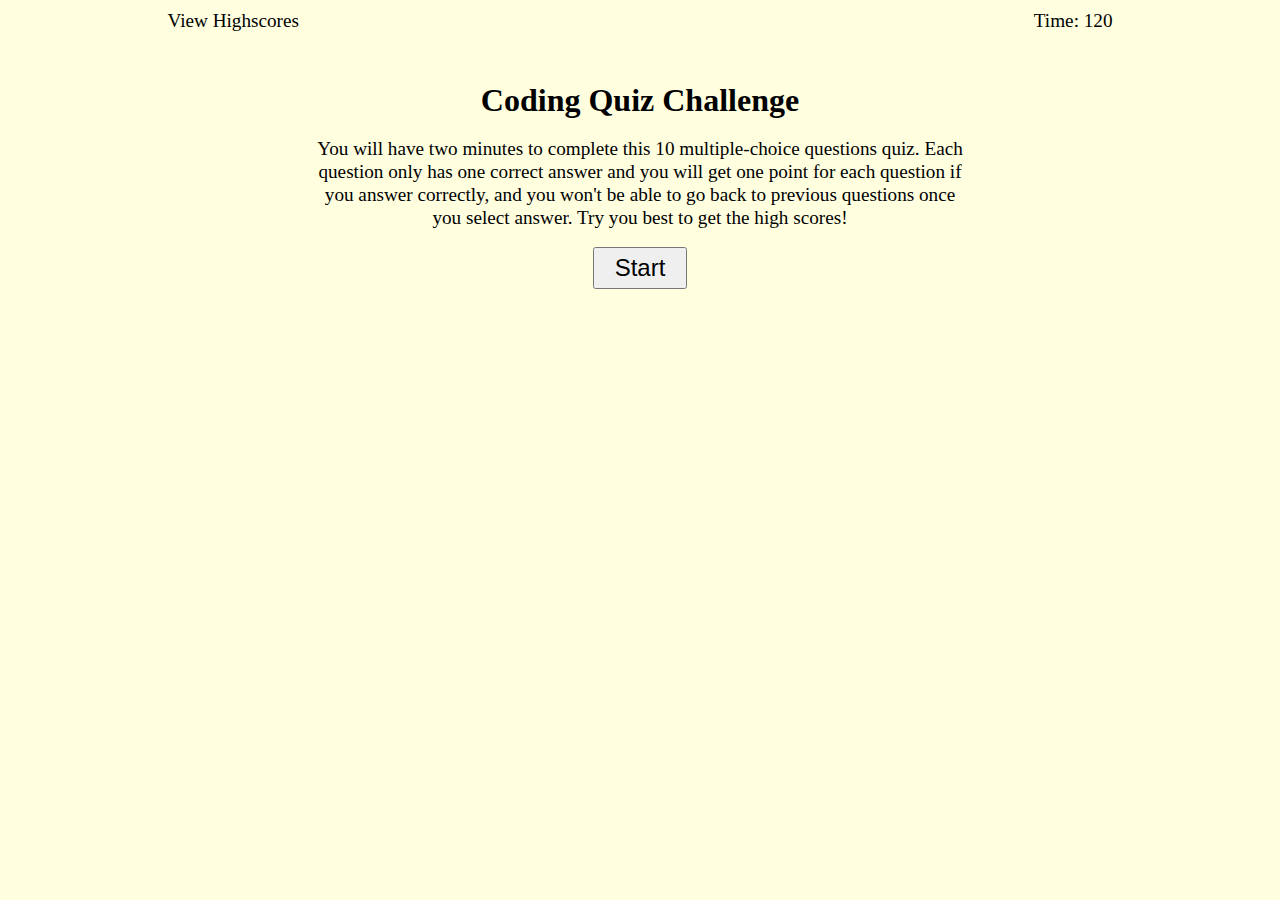
==== index.html @ 5753763d "Wednesday update" ====
<!DOCTYPE html>
<html lang="en">
<head>
    <meta charset="UTF-8">
    <meta name="viewport" content="width=device-width, initial-scale=1.0">
    <title>Coding Quiz</title>
    <link rel="stylesheet" href="style.css" />
</head>
<body>
    <div class="top">
        <div id="view-scores">View Highscores</div>
        <div id="time">Time: <span>120</span></div>
    </div>

    <div id="intro">
        <h1>Coding Quiz Challenge</h1>
        <br>
        <p>
            You will have two minutes to complete this 10 multiple-choice questions quiz. Each 
            question only has one correct answer and you will get one point for each question 
            if you answer correctly, and you won't be able to go back to previous questions once 
            you select answer. Try you best to get the high scores!
        </p>
        <br>
        <button id="start-btn">Start</button>
    </div>

    <div id="quiz-content" style="display: none">
        <h3 id="questions"></h3>
        <button id="answer-A"></button>
        <button id="answer-B"></button>
        <button id="answer-C"></button>
        <button id="answer-D"></button>
        <p id="hinter"></p>
    </div>

    <div style="display:none">
        <h2>All done!</h2>
        <p>Your scores: <span id="total-score"> </span></p>
        <div>Please enter your initial: <input id="initial"> </input></div>
        <button id="submit-btn">submit</button>
    </div>

    <div style="display: none">
        <h2>Highscores</h2>
        <div id="high-scores"></div>
        <button>Go Back</button>
        <button>Clear Highscores</button>
    </div>

    <script src="script.js"></script>
</body>
</html>
---- style.css ----
* {
    margin: 0;
    padding: 0;
    box-sizing: border-box;
}

body {
    font-family: Georgia, 'Times New Roman', Times, serif;
    background-color: lightyellow;
}

.top {
    display: flex;
    justify-content: space-around;
    margin-top: 10px;
    font-size: 120%;
}

#view-scores {
    margin-right: 200px;
}

#time {
    margin-left: 200px;
}

#intro {
    display: flex;
    flex-direction: column;
    align-items: center;
    margin: 50px 42ex 0 42ex;
}

#intro p {
    line-height: 1.2;
    text-align: center;
    font-size: 120%;
}

#start-btn {
    font-size: 150%;
    padding: 5px 20px 5px 20px;
}

#quiz-content {
    margin: 50px 42ex 0 42ex;
}

#questions {
    margin-bottom: 10px;
    font-size: 130%;
}

#answer-A, #answer-B, #answer-C, #answer-D {
    width: 100%;
    margin-top: 10px;
    text-align: left;
    padding: 10px 0 10px 10px;
    font-size: 100%;
}
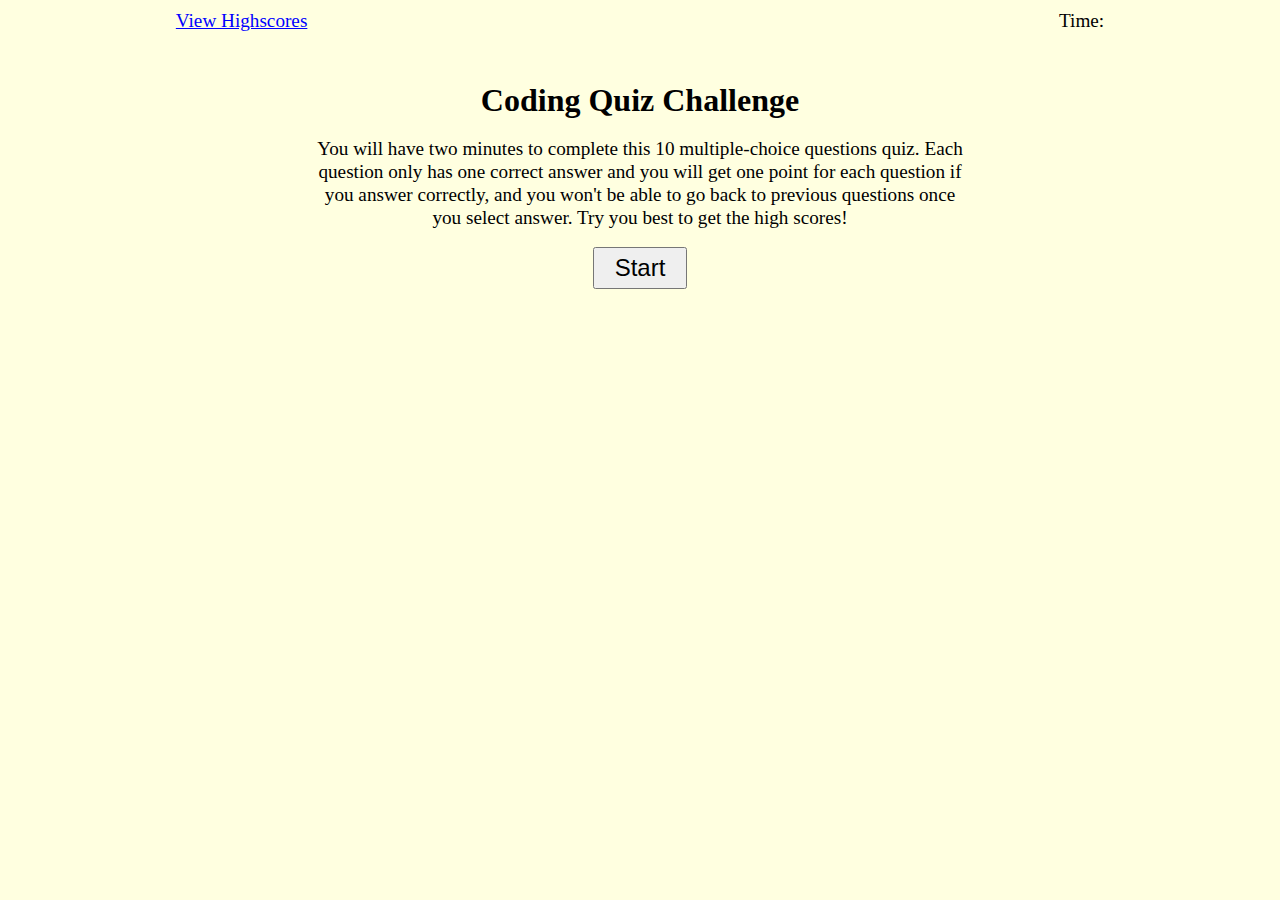
==== commit eb94d589: "Friday update" ====
--- a/index.html
+++ b/index.html
@@ -9,7 +9,7 @@
 <body>
     <div class="top">
         <div id="view-scores">View Highscores</div>
-        <div id="time">Time: <span>120</span></div>
+        <div id="time">Time: <span id="timer"> </span></div>
     </div>
 
     <div id="intro">
@@ -27,25 +27,18 @@
 
     <div id="quiz-content" style="display: none">
         <h3 id="questions"></h3>
-        <button id="answer-A"></button>
-        <button id="answer-B"></button>
-        <button id="answer-C"></button>
-        <button id="answer-D"></button>
+        <button id="answer-A" onclick="checkAnswer('A')"></button>
+        <button id="answer-B" onclick="checkAnswer('B')"></button>
+        <button id="answer-C" onclick="checkAnswer('C')"></button>
+        <button id="answer-D" onclick="checkAnswer('D')"></button>
         <p id="hinter"></p>
     </div>
 
-    <div style="display:none">
+    <div id ="done" style="display:none">
         <h2>All done!</h2>
-        <p>Your scores: <span id="total-score"> </span></p>
-        <div>Please enter your initial: <input id="initial"> </input></div>
-        <button id="submit-btn">submit</button>
-    </div>
-
-    <div style="display: none">
-        <h2>Highscores</h2>
-        <div id="high-scores"></div>
-        <button>Go Back</button>
-        <button>Clear Highscores</button>
+        <p class="done-section">Your final score is: <span id="total-score" class="done-section"> </span></p>
+        <div class="done-section">Please enter your initial: <input id="initial" class="done-section"> </input></div>
+        <button id="submit-btn" class="done-section">submit</button>
     </div>
 
     <script src="script.js"></script>
--- a/style.css
+++ b/style.css
@@ -18,6 +18,9 @@
 
 #view-scores {
     margin-right: 200px;
+    color: blue;
+    text-decoration: underline;
+    cursor: pointer;
 }
 
 #time {
@@ -57,4 +60,36 @@
     text-align: left;
     padding: 10px 0 10px 10px;
     font-size: 100%;
+}
+
+#done {
+    margin: 50px 42ex 0 42ex;
+}
+
+#done h2{
+    font-size: 150%;
+}
+
+.done-section {
+    margin-top: 10px;
+    font-size: 120%;
+}
+
+#submit-btn {
+    padding: 5px 10px 5px 10px;
+    font-size: 100%;
+}
+
+#show-score {
+    margin: 50px 42ex 0 42ex;
+}
+
+#show-score h2 {
+    font-size: 150%;
+}
+
+#back-btn, #clear-btn {
+    margin-right: 10px;
+    margin-top: 20px;
+    padding: 5px 10px 5px 10px;
 }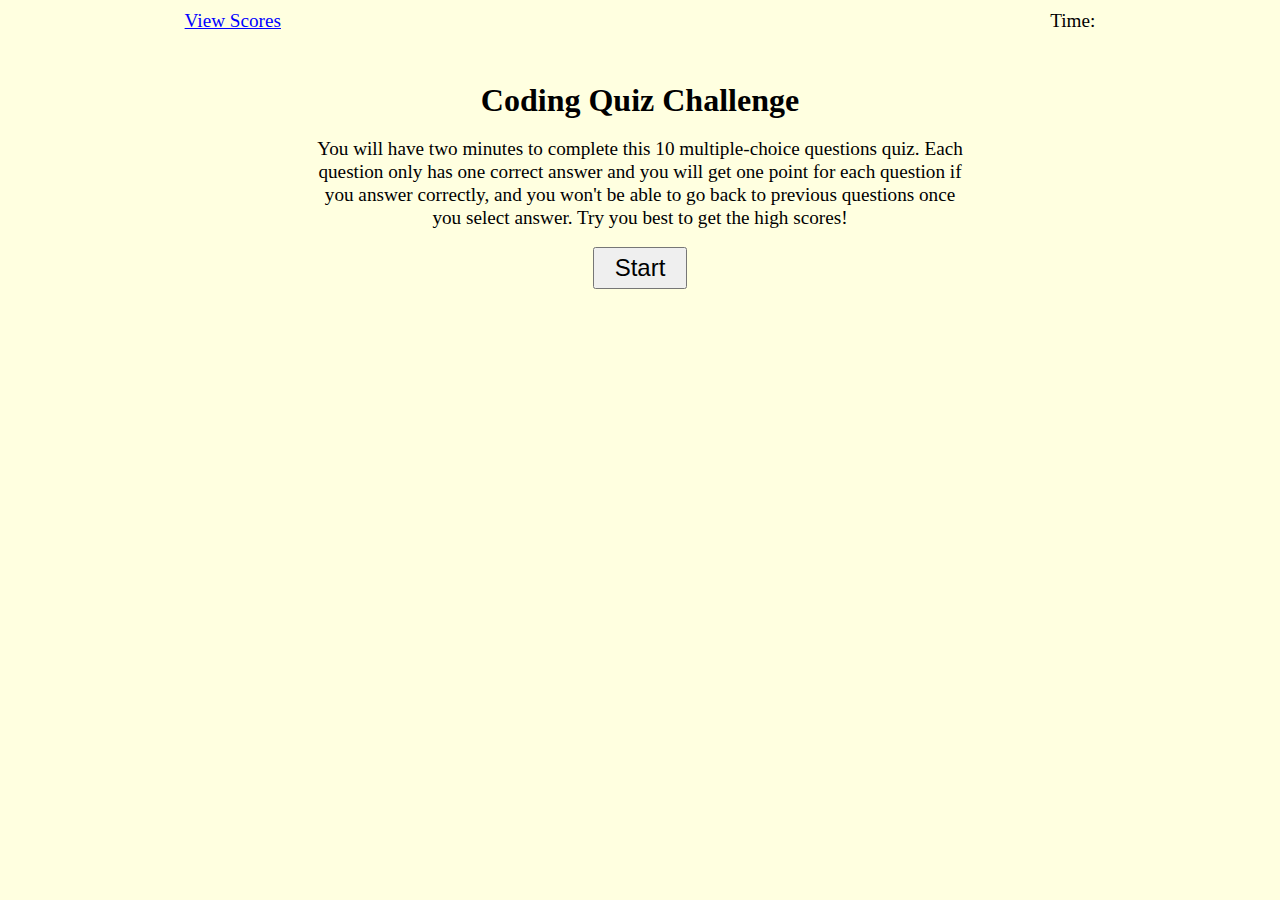
==== commit de29d2c2: "stylesheet update" ====
--- a/index.html
+++ b/index.html
@@ -8,7 +8,7 @@
 </head>
 <body>
     <div class="top">
-        <div id="view-scores">View Highscores</div>
+        <div id="view-scores">View Scores</div>
         <div id="time">Time: <span id="timer"> </span></div>
     </div>
 
--- a/style.css
+++ b/style.css
@@ -62,6 +62,11 @@
     font-size: 100%;
 }
 
+#hinter {
+    margin-top: 25px;
+    border-top: black solid 1px;
+}
+
 #done {
     margin: 50px 42ex 0 42ex;
 }
@@ -88,6 +93,14 @@
     font-size: 150%;
 }
 
+#high-scores p {
+    margin-top: 5px;
+    padding: 1px 0 2px 5px;
+    font-size: 120%;
+    color: darkslategray;
+    background-color: lightgrey;
+}
+
 #back-btn, #clear-btn {
     margin-right: 10px;
     margin-top: 20px;
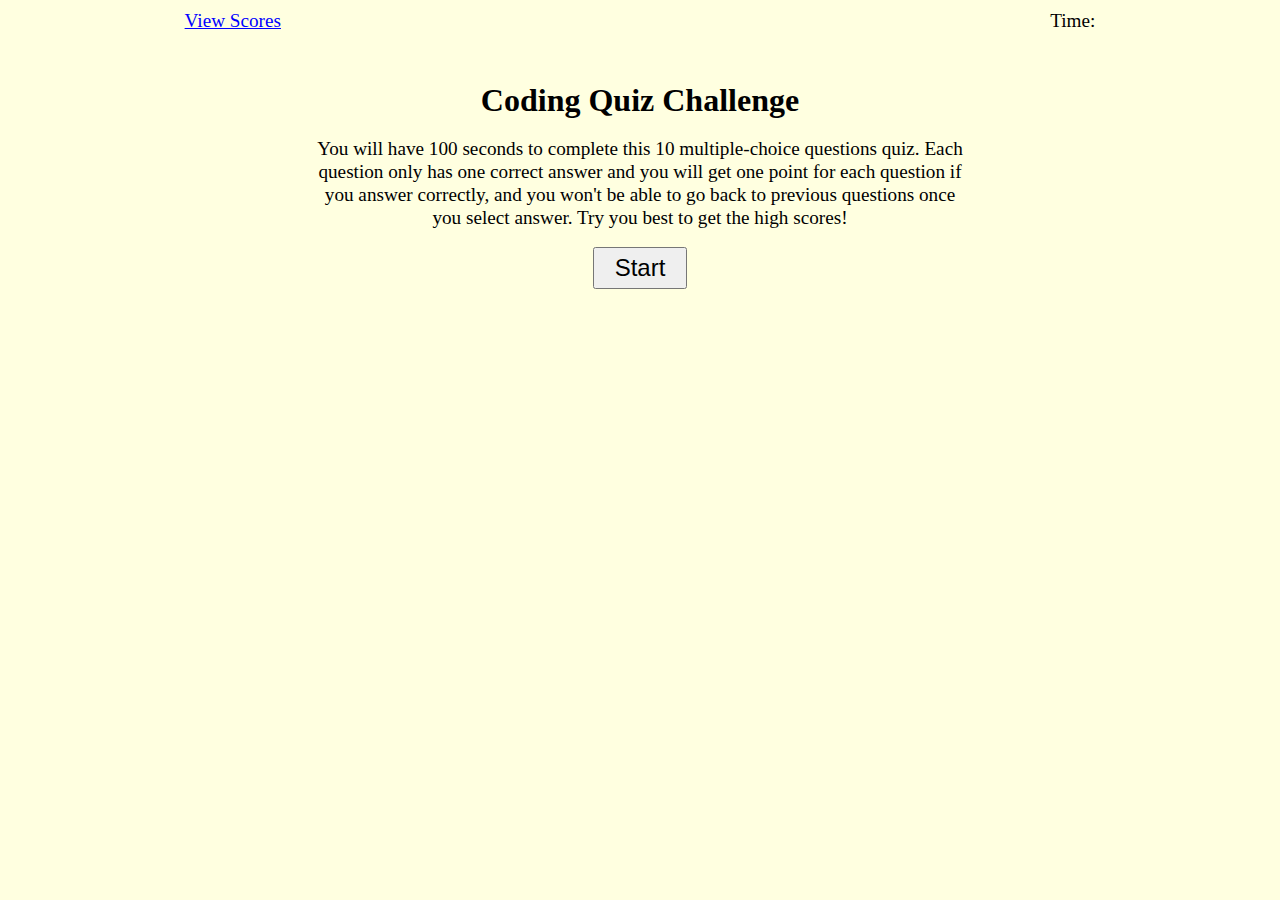
==== commit adb9f881: "new changes to all file" ====
--- a/index.html
+++ b/index.html
@@ -16,7 +16,7 @@
         <h1>Coding Quiz Challenge</h1>
         <br>
         <p>
-            You will have two minutes to complete this 10 multiple-choice questions quiz. Each 
+            You will have 100 seconds to complete this 10 multiple-choice questions quiz. Each 
             question only has one correct answer and you will get one point for each question 
             if you answer correctly, and you won't be able to go back to previous questions once 
             you select answer. Try you best to get the high scores!
@@ -27,10 +27,10 @@
 
     <div id="quiz-content" style="display: none">
         <h3 id="questions"></h3>
-        <button id="answer-A" onclick="checkAnswer('A')"></button>
-        <button id="answer-B" onclick="checkAnswer('B')"></button>
-        <button id="answer-C" onclick="checkAnswer('C')"></button>
-        <button id="answer-D" onclick="checkAnswer('D')"></button>
+        <button id="answer-A" onclick="checkAnswer('A')" onclick="stopTimer()"></button>
+        <button id="answer-B" onclick="checkAnswer('B')" onclick="stopTimer()"></button>
+        <button id="answer-C" onclick="checkAnswer('C')" onclick="stopTimer()"></button>
+        <button id="answer-D" onclick="checkAnswer('D')" onclick="stopTimer()"></button>
         <p id="hinter"></p>
     </div>
 
@@ -41,6 +41,13 @@
         <button id="submit-btn" class="done-section">submit</button>
     </div>
 
+    <div id="show-score" style="display: none">
+        <h2>Scores:</h2>
+        <div id="high-scores"></div>
+        <button id="back-btn">Go Back</button>
+        <button id="clear-btn">Clear Scores</button>
+    </div>
+    
     <script src="script.js"></script>
 </body>
 </html>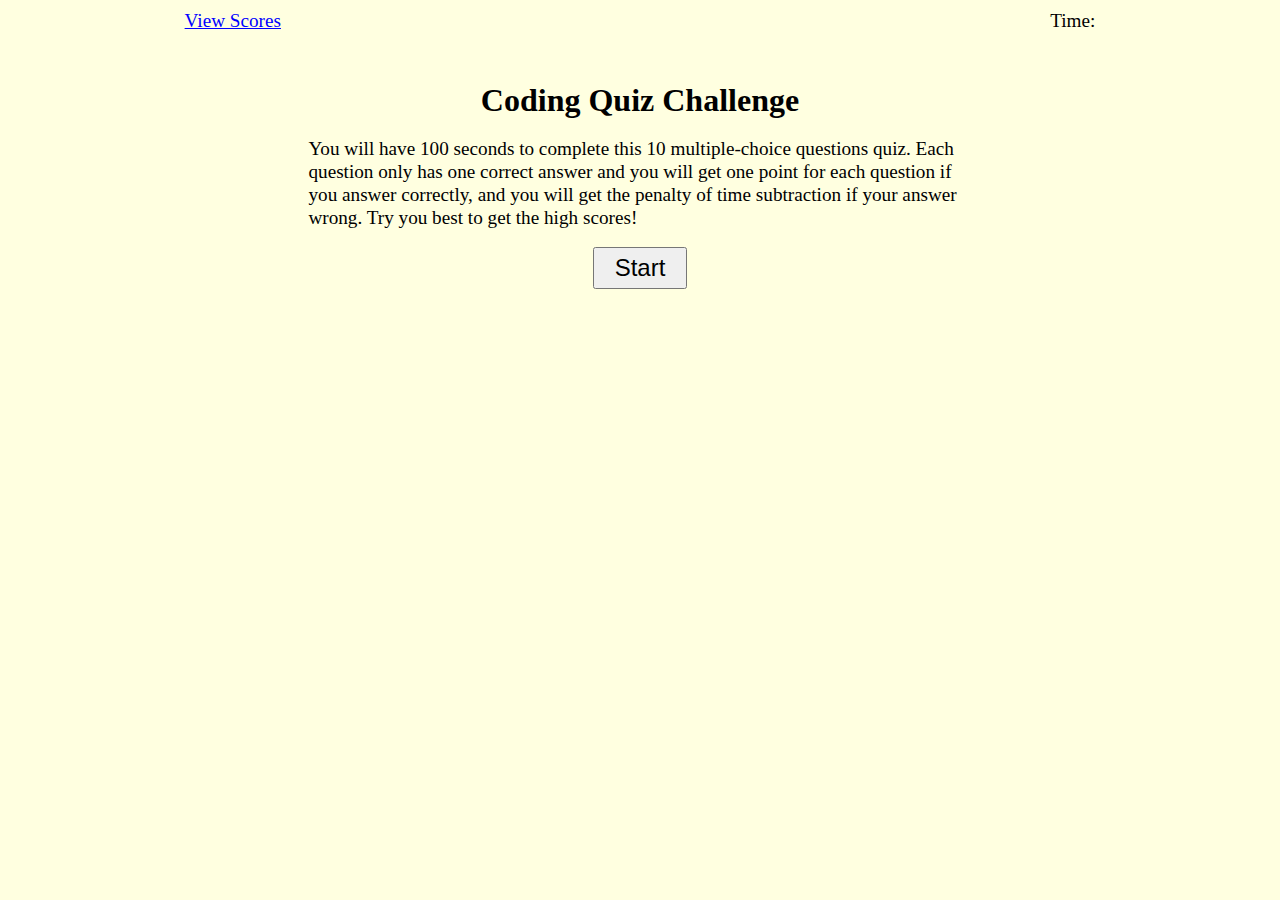
==== commit 8a85187e: "add comment to all files" ====
--- a/index.html
+++ b/index.html
@@ -7,33 +7,37 @@
     <link rel="stylesheet" href="style.css" />
 </head>
 <body>
+    <!-- Add view score options and show the timer at the top of page -->
     <div class="top">
         <div id="view-scores">View Scores</div>
         <div id="time">Time: <span id="timer"> </span></div>
     </div>
 
+    <!-- The Introduction part of the quiz -->
     <div id="intro">
         <h1>Coding Quiz Challenge</h1>
         <br>
         <p>
             You will have 100 seconds to complete this 10 multiple-choice questions quiz. Each 
             question only has one correct answer and you will get one point for each question 
-            if you answer correctly, and you won't be able to go back to previous questions once 
-            you select answer. Try you best to get the high scores!
+            if you answer correctly, and you will get the penalty of time subtraction if your 
+            answer wrong. Try you best to get the high scores!
         </p>
         <br>
         <button id="start-btn">Start</button>
     </div>
 
+    <!-- Quiz content container -->
     <div id="quiz-content" style="display: none">
         <h3 id="questions"></h3>
-        <button id="answer-A" onclick="checkAnswer('A')" onclick="stopTimer()"></button>
-        <button id="answer-B" onclick="checkAnswer('B')" onclick="stopTimer()"></button>
-        <button id="answer-C" onclick="checkAnswer('C')" onclick="stopTimer()"></button>
-        <button id="answer-D" onclick="checkAnswer('D')" onclick="stopTimer()"></button>
+        <button id="answer-A" onclick="checkAnswer('A')"></button>
+        <button id="answer-B" onclick="checkAnswer('B')"></button>
+        <button id="answer-C" onclick="checkAnswer('C')"></button>
+        <button id="answer-D" onclick="checkAnswer('D')"></button>
         <p id="hinter"></p>
     </div>
 
+    <!-- The part to show score and initial input -->
     <div id ="done" style="display:none">
         <h2>All done!</h2>
         <p class="done-section">Your final score is: <span id="total-score" class="done-section"> </span></p>
@@ -41,6 +45,7 @@
         <button id="submit-btn" class="done-section">submit</button>
     </div>
 
+    <!-- The score list to show the records -->
     <div id="show-score" style="display: none">
         <h2>Scores:</h2>
         <div id="high-scores"></div>
--- a/style.css
+++ b/style.css
@@ -36,7 +36,7 @@
 
 #intro p {
     line-height: 1.2;
-    text-align: center;
+    text-align: left;
     font-size: 120%;
 }
 
